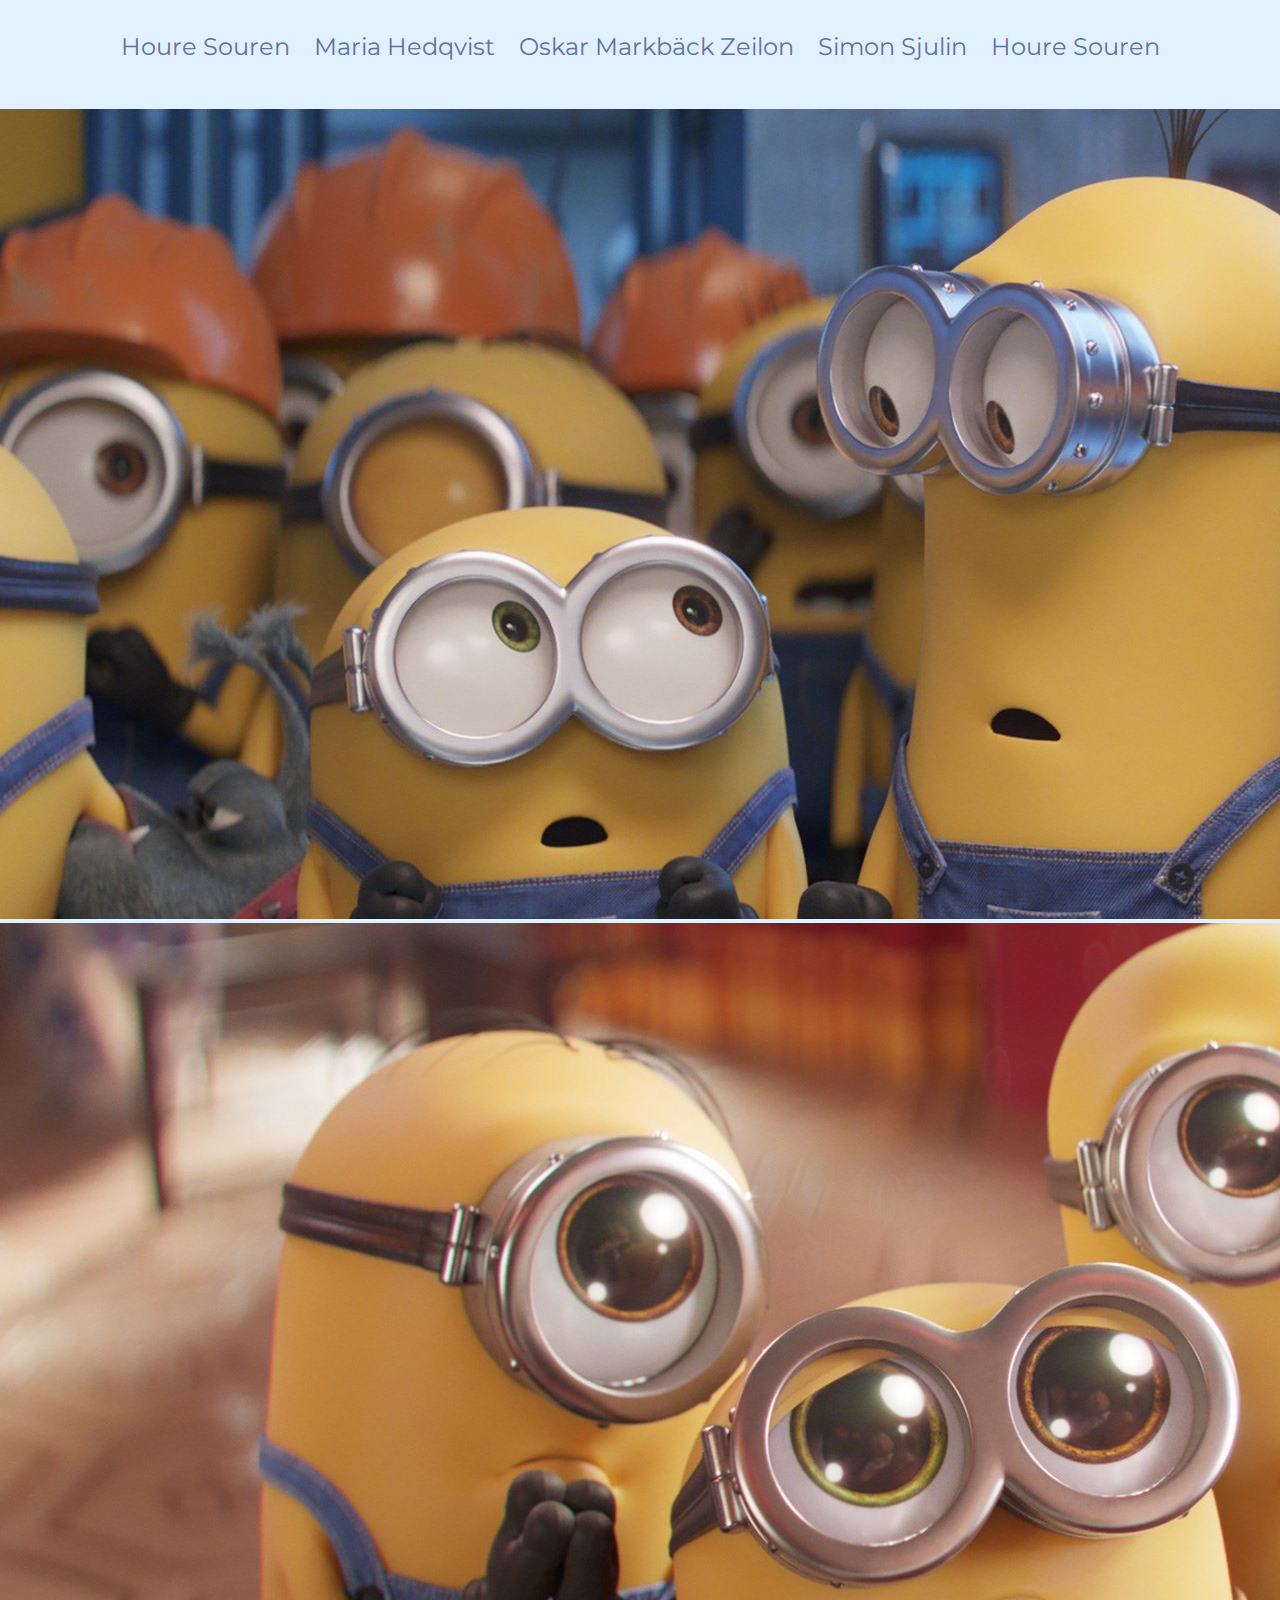
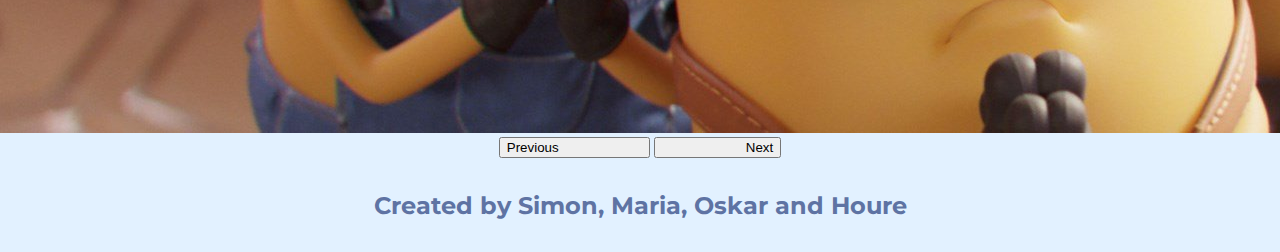
==== index.html @ 37b2fec4 "Ändrade icons" ====
<!DOCTYPE html>
<html lang="en">
<head>
    <meta charset="UTF-8">
    <meta http-equiv="X-UA-Compatible" content="IE=edge">
    <meta name="viewport" content="width=device-width, initial-scale=1.0">
    <link rel="favicon" href="minion.ico">
    <link rel="preconnect" href="https://fonts.googleapis.com">
    <link rel="preconnect" href="https://fonts.gstatic.com" crossorigin>
    <link href="https://fonts.googleapis.com/css2?family=Montserrat:wght@200&display=swap" rel="stylesheet">
    <link href="https://cdn.jsdelivr.net/npm/bootstrap@5.2.0/dist/css/bootstrap.min.css" rel="stylesheet" integrity="sha384-gH2yIJqKdNHPEq0n4Mqa/HGKIhSkIHeL5AyhkYV8i59U5AR6csBvApHHNl/vI1Bx" crossorigin="anonymous">
    <script src="https://cdn.jsdelivr.net/npm/bootstrap@5.2.0/dist/js/bootstrap.bundle.min.js" integrity="sha384-A3rJD856KowSb7dwlZdYEkO39Gagi7vIsF0jrRAoQmDKKtQBHUuLZ9AsSv4jD4Xa" crossorigin="anonymous"></script>
    <link rel="stylesheet" href="style.css">
    <title>Grupp 4</title>
</head>
<body>
    
    <div class="names">
        <a href="" class="meny">Houre Souren</a>
        <a href="maria_hedkvist.html" class="meny">Maria Hedqvist</a>
        <a href="oskarmarkback.html" class="meny">Oskar Markbäck Zeilon</a>
        <a href="Simon.html" class="meny">Simon Sjulin</a>
        <a href="Houre.html" class="meny">Houre Souren</a>
    </div>


    <div id="carouselExampleControls" class="carousel slide" data-bs-ride="carousel">
        <div class="carousel-inner">
          <div class="carousel-item active">
            <img src="minoner.jpg" class="d-block w-100" alt="...">
          </div>

          <div class="carousel-item">
            <img src="sadge.jpg" class="d-block w-100" alt="...">
          </div>
        </div>
        <button class="carousel-control-prev buttons" type="button" data-bs-target="#carouselExampleControls" data-bs-slide="prev">
          <span class="carousel-control-prev-icon" aria-hidden="true"></span>
          <span class="visually-hidden">Previous</span>
        </button>
        <button class="carousel-control-next button" type="button" data-bs-target="#carouselExampleControls" data-bs-slide="next">
          <span class="carousel-control-next-icon" aria-hidden="true"></span>
          <span class="visually-hidden">Next</span>
        </button>
      </div>
      <div class="bot">

        <h2>Created by Simon, Maria, Oskar and Houre</h2>

      </div>



    
</body>
</html>
---- style.css ----
body{
    text-align: center;
    font-family: 'Montserrat', sans-serif;
    color: #5e73a3;
    background-color:#e2f1ff;
    margin: 0;

}
a{
    color: #5e73a3;
}
a:hover{
    color: #273453;
}
.meny{
    padding-left: 10px;
    padding-right: 10px;
    font-size: 1.5rem;

    
}

.picture{
    width: 400px;
    height: auto;
    border-radius: 100%;

}
li{
    list-style-type: none;
    font-weight: bold;
}
.lista{
    padding-right:45px;
}
li{
    list-style-type:none;

}
.names{
    margin-bottom: 3rem;
    margin-top:2rem;
    text-align: center;
}
.minions{
    margin-left: 0;
    max-width: 100%;
}

a{
    text-decoration: none;
}
.bot{
    padding:1% 0 1%
}
#carouselExampleControls{
    height:50%;
}
.button{
    padding-left: 7%;

}
.buttons{
    padding-right: 7%;
}
#carouselExampleControls{
    height:30%;
}
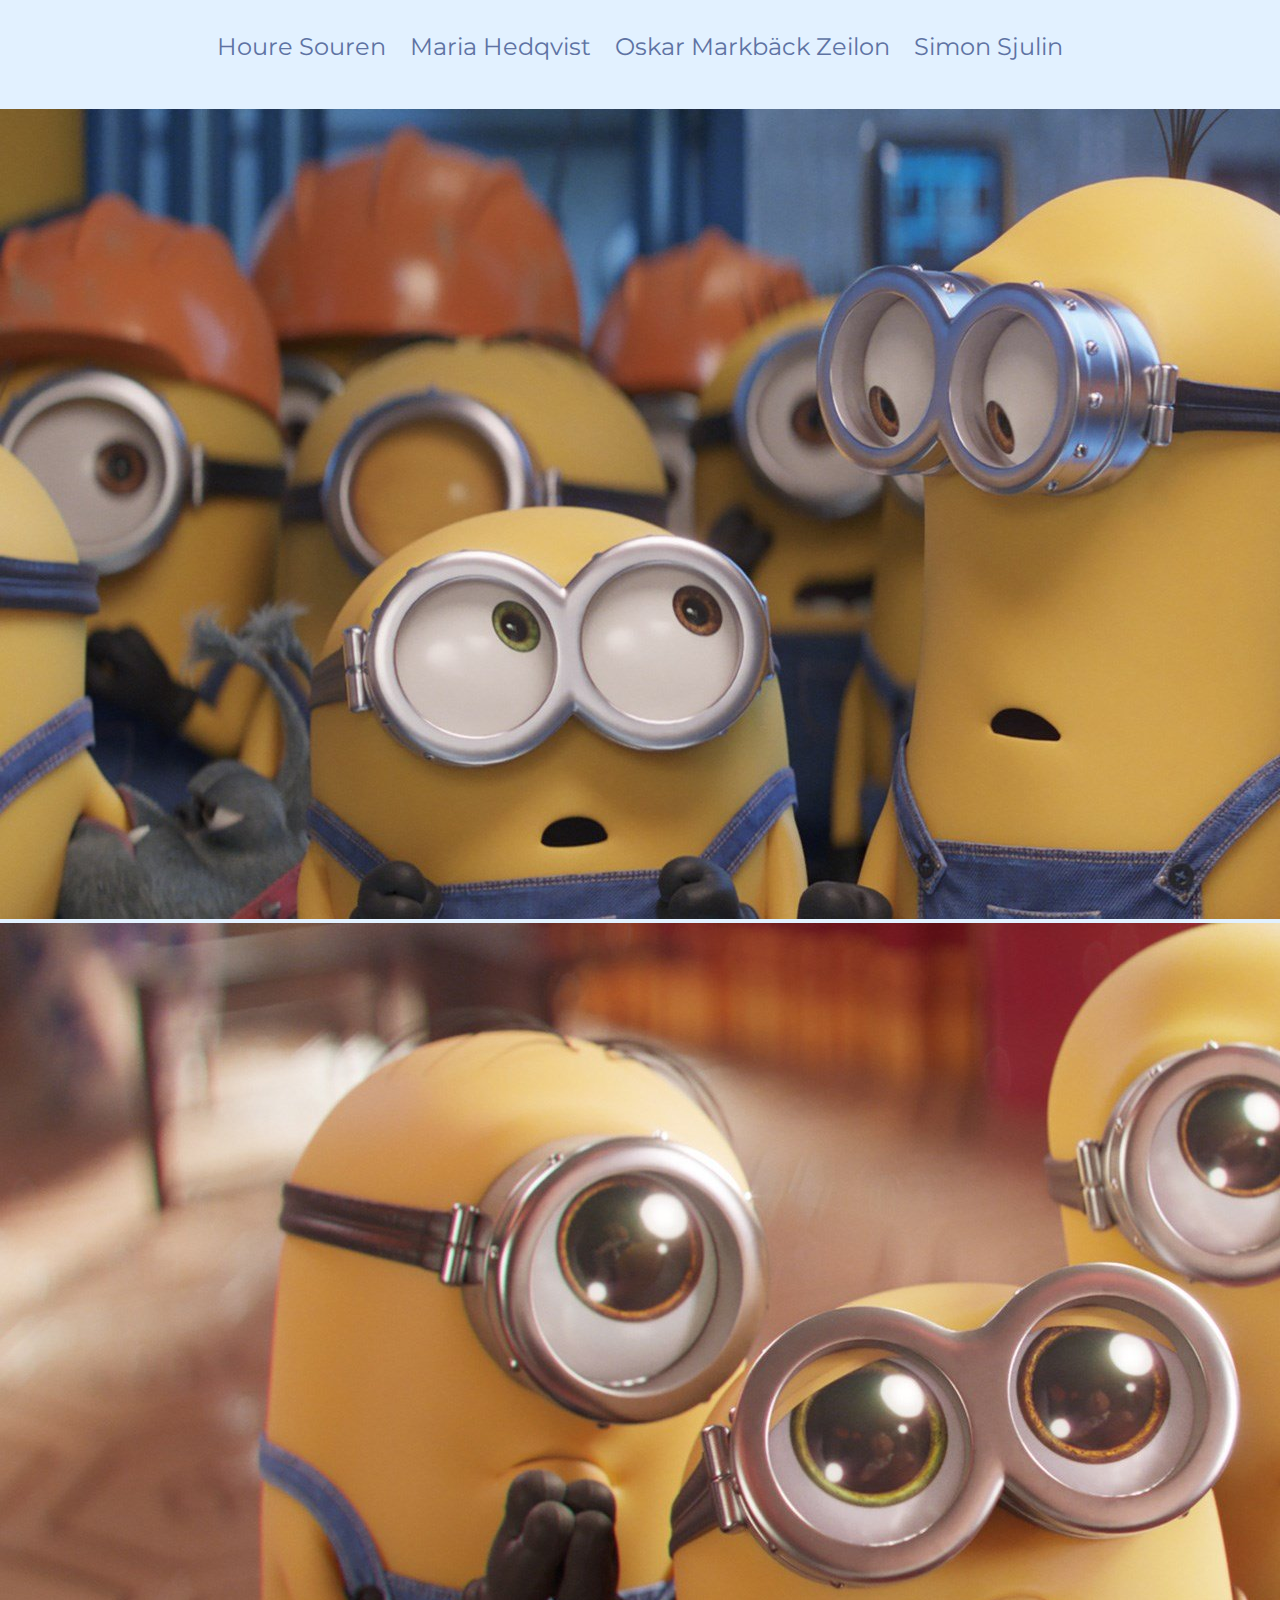
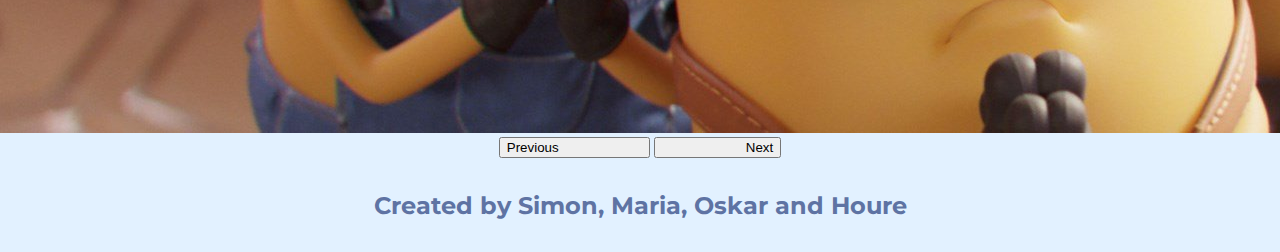
==== commit ce207c5f: "lite kommentarer" ====
--- a/index.html
+++ b/index.html
@@ -4,26 +4,27 @@
     <meta charset="UTF-8">
     <meta http-equiv="X-UA-Compatible" content="IE=edge">
     <meta name="viewport" content="width=device-width, initial-scale=1.0">
-    <link rel="favicon" href="minion.ico">
+    <!---Links för att kunna använda fonts (textstiler) från google fonts-->
     <link rel="preconnect" href="https://fonts.googleapis.com">
     <link rel="preconnect" href="https://fonts.gstatic.com" crossorigin>
     <link href="https://fonts.googleapis.com/css2?family=Montserrat:wght@200&display=swap" rel="stylesheet">
+    <!---Länkar för att implementera bootstrap (biblotek för css, html och lite JS)-->
     <link href="https://cdn.jsdelivr.net/npm/bootstrap@5.2.0/dist/css/bootstrap.min.css" rel="stylesheet" integrity="sha384-gH2yIJqKdNHPEq0n4Mqa/HGKIhSkIHeL5AyhkYV8i59U5AR6csBvApHHNl/vI1Bx" crossorigin="anonymous">
     <script src="https://cdn.jsdelivr.net/npm/bootstrap@5.2.0/dist/js/bootstrap.bundle.min.js" integrity="sha384-A3rJD856KowSb7dwlZdYEkO39Gagi7vIsF0jrRAoQmDKKtQBHUuLZ9AsSv4jD4Xa" crossorigin="anonymous"></script>
+    <!--Länk för css style sheet-->    
     <link rel="stylesheet" href="style.css">
     <title>Grupp 4</title>
 </head>
 <body>
-    
+     <!---nav för våra personliga sidor-->
     <div class="names">
-        <a href="" class="meny">Houre Souren</a>
+        <a href="google.se" class="meny">Houre Souren</a>
         <a href="maria_hedkvist.html" class="meny">Maria Hedqvist</a>
         <a href="oskarmarkback.html" class="meny">Oskar Markbäck Zeilon</a>
         <a href="Simon.html" class="meny">Simon Sjulin</a>
-        <a href="Houre.html" class="meny">Houre Souren</a>
     </div>
 
-
+    <!---karusell för minoner :D-->
     <div id="carouselExampleControls" class="carousel slide" data-bs-ride="carousel">
         <div class="carousel-inner">
           <div class="carousel-item active">
@@ -43,6 +44,9 @@
           <span class="visually-hidden">Next</span>
         </button>
       </div>
+
+
+      <!---creds till oss-->
       <div class="bot">
 
         <h2>Created by Simon, Maria, Oskar and Houre</h2>
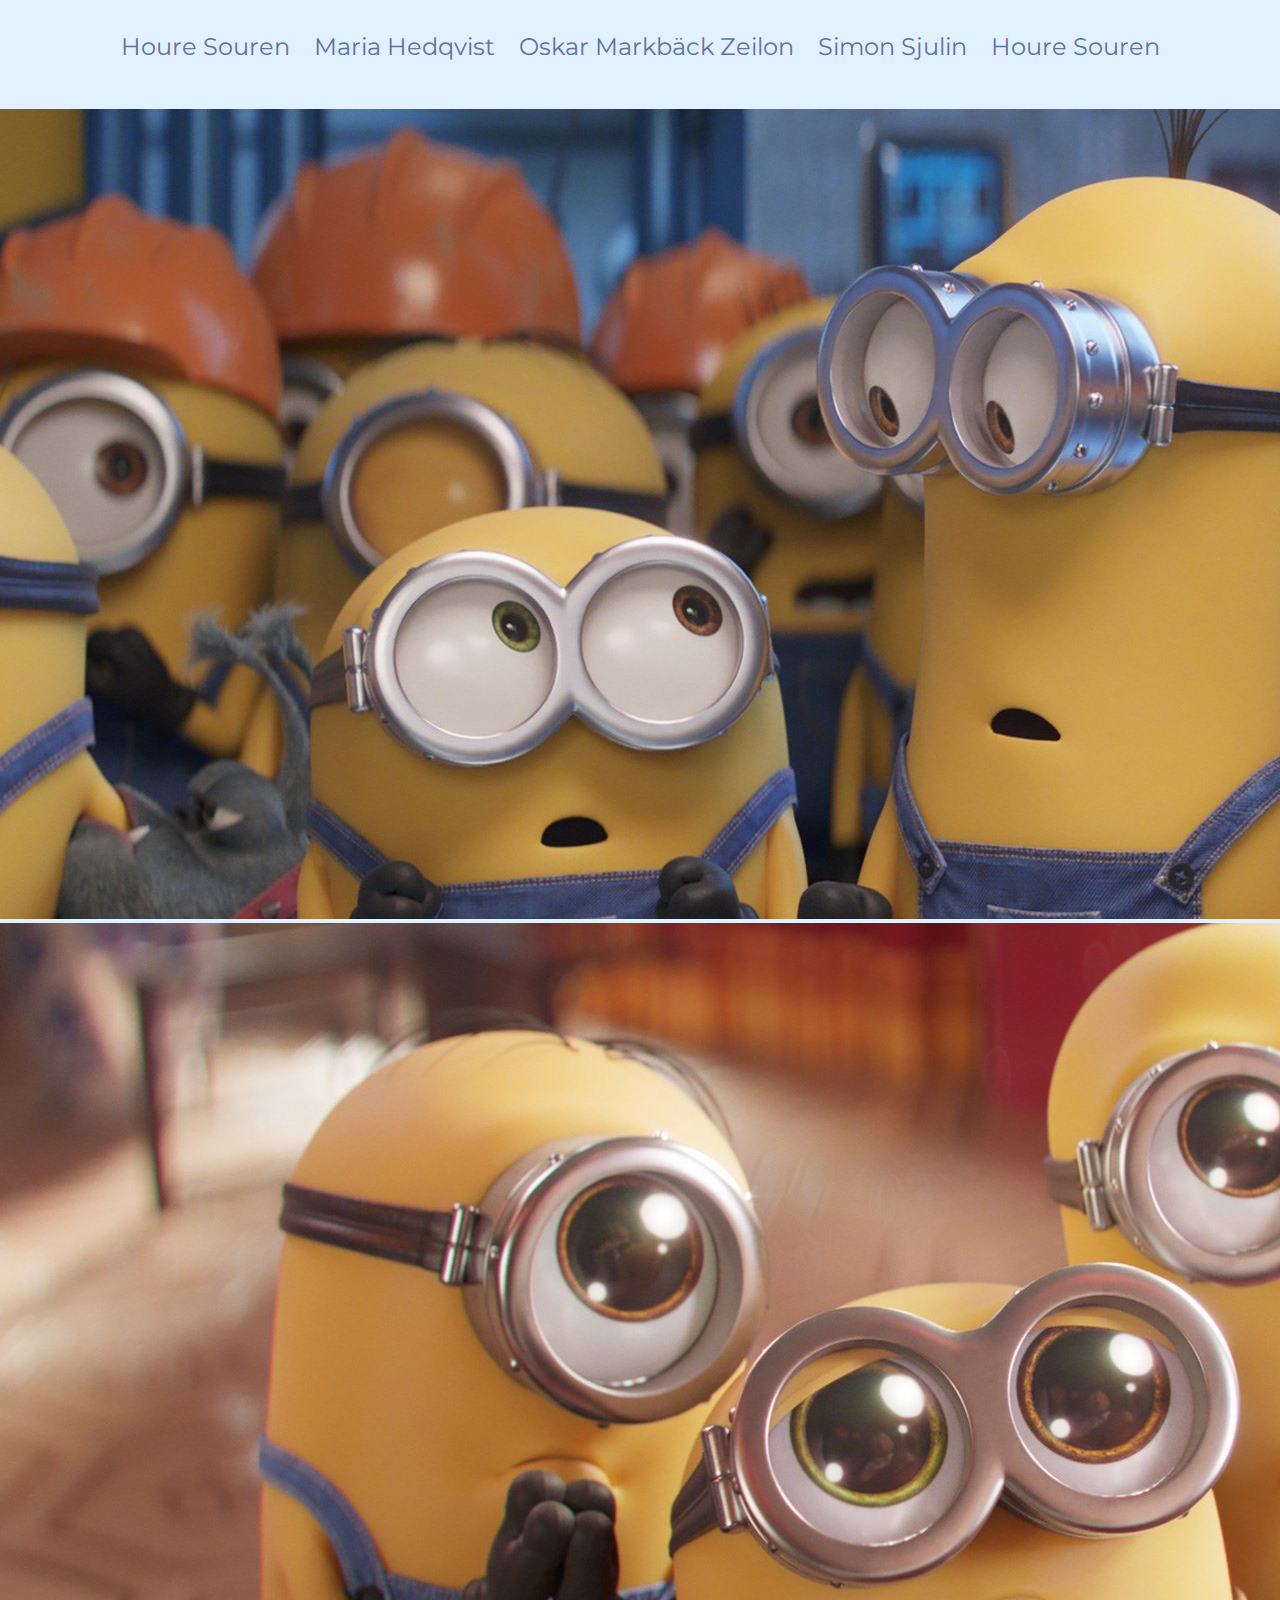
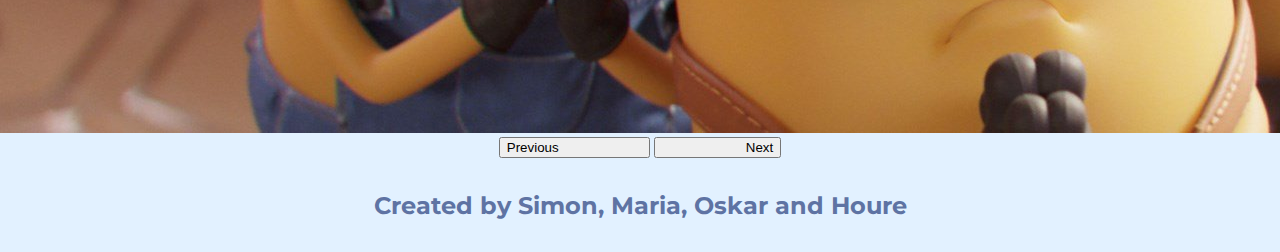
==== commit 32decfcd: "fixat" ====
--- a/index.html
+++ b/index.html
@@ -4,27 +4,26 @@
     <meta charset="UTF-8">
     <meta http-equiv="X-UA-Compatible" content="IE=edge">
     <meta name="viewport" content="width=device-width, initial-scale=1.0">
-    <!---Links för att kunna använda fonts (textstiler) från google fonts-->
+    <link rel="favicon" href="migit nion.ico">
     <link rel="preconnect" href="https://fonts.googleapis.com">
     <link rel="preconnect" href="https://fonts.gstatic.com" crossorigin>
     <link href="https://fonts.googleapis.com/css2?family=Montserrat:wght@200&display=swap" rel="stylesheet">
-    <!---Länkar för att implementera bootstrap (biblotek för css, html och lite JS)-->
     <link href="https://cdn.jsdelivr.net/npm/bootstrap@5.2.0/dist/css/bootstrap.min.css" rel="stylesheet" integrity="sha384-gH2yIJqKdNHPEq0n4Mqa/HGKIhSkIHeL5AyhkYV8i59U5AR6csBvApHHNl/vI1Bx" crossorigin="anonymous">
     <script src="https://cdn.jsdelivr.net/npm/bootstrap@5.2.0/dist/js/bootstrap.bundle.min.js" integrity="sha384-A3rJD856KowSb7dwlZdYEkO39Gagi7vIsF0jrRAoQmDKKtQBHUuLZ9AsSv4jD4Xa" crossorigin="anonymous"></script>
-    <!--Länk för css style sheet-->    
     <link rel="stylesheet" href="style.css">
     <title>Grupp 4</title>
 </head>
 <body>
-     <!---nav för våra personliga sidor-->
+    
     <div class="names">
-        <a href="google.se" class="meny">Houre Souren</a>
+        <a href="Houre.html" class="meny">Houre Souren</a>
         <a href="maria_hedkvist.html" class="meny">Maria Hedqvist</a>
         <a href="oskarmarkback.html" class="meny">Oskar Markbäck Zeilon</a>
         <a href="Simon.html" class="meny">Simon Sjulin</a>
+        <a href="Houre.html" class="meny">Houre Souren</a>
     </div>
 
-    <!---karusell för minoner :D-->
+
     <div id="carouselExampleControls" class="carousel slide" data-bs-ride="carousel">
         <div class="carousel-inner">
           <div class="carousel-item active">
@@ -44,9 +43,6 @@
           <span class="visually-hidden">Next</span>
         </button>
       </div>
-
-
-      <!---creds till oss-->
       <div class="bot">
 
         <h2>Created by Simon, Maria, Oskar and Houre</h2>
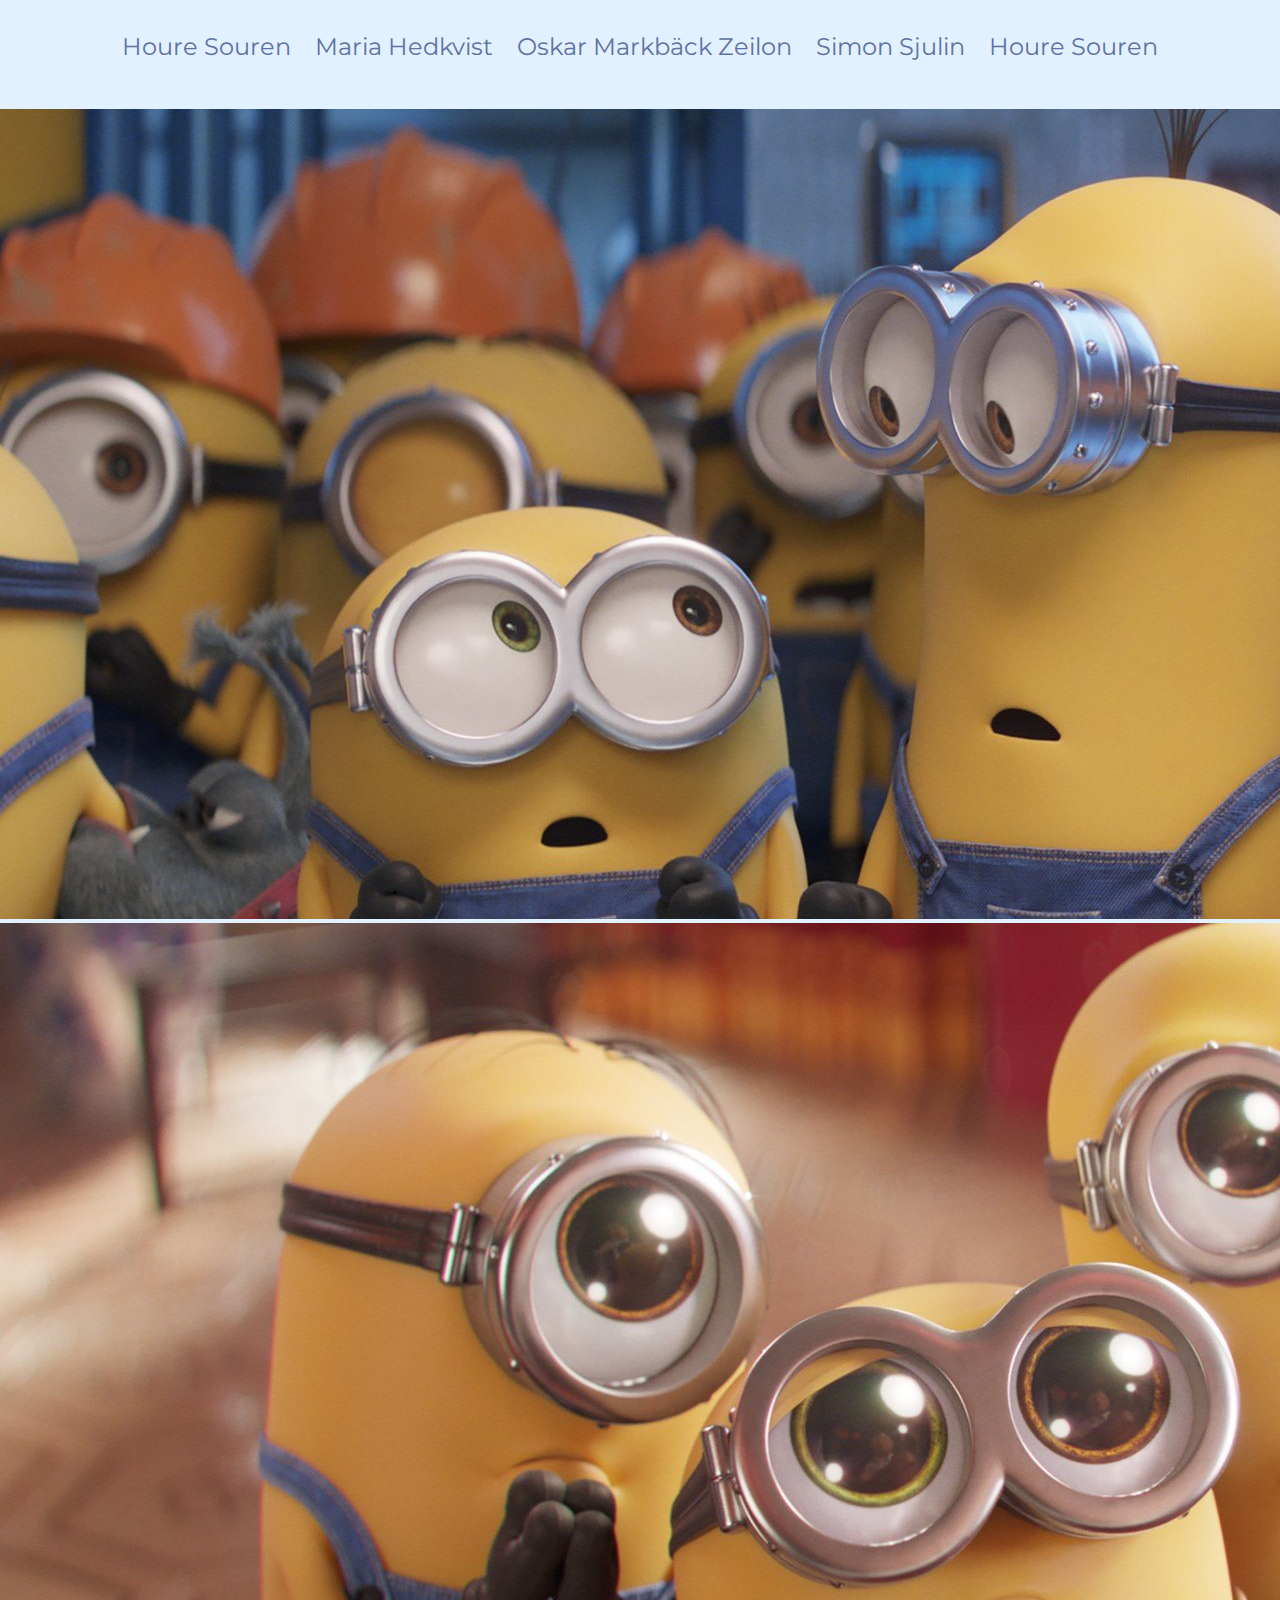
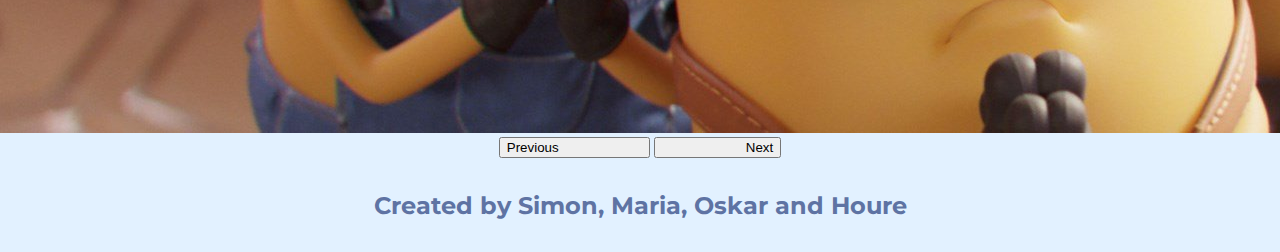
==== commit b0ca00d4: "Rättstavning" ====
--- a/index.html
+++ b/index.html
@@ -17,7 +17,7 @@
     
     <div class="names">
         <a href="Houre.html" class="meny">Houre Souren</a>
-        <a href="maria_hedkvist.html" class="meny">Maria Hedqvist</a>
+        <a href="maria_hedkvist.html" class="meny">Maria Hedkvist</a>
         <a href="oskarmarkback.html" class="meny">Oskar Markbäck Zeilon</a>
         <a href="Simon.html" class="meny">Simon Sjulin</a>
         <a href="Houre.html" class="meny">Houre Souren</a>
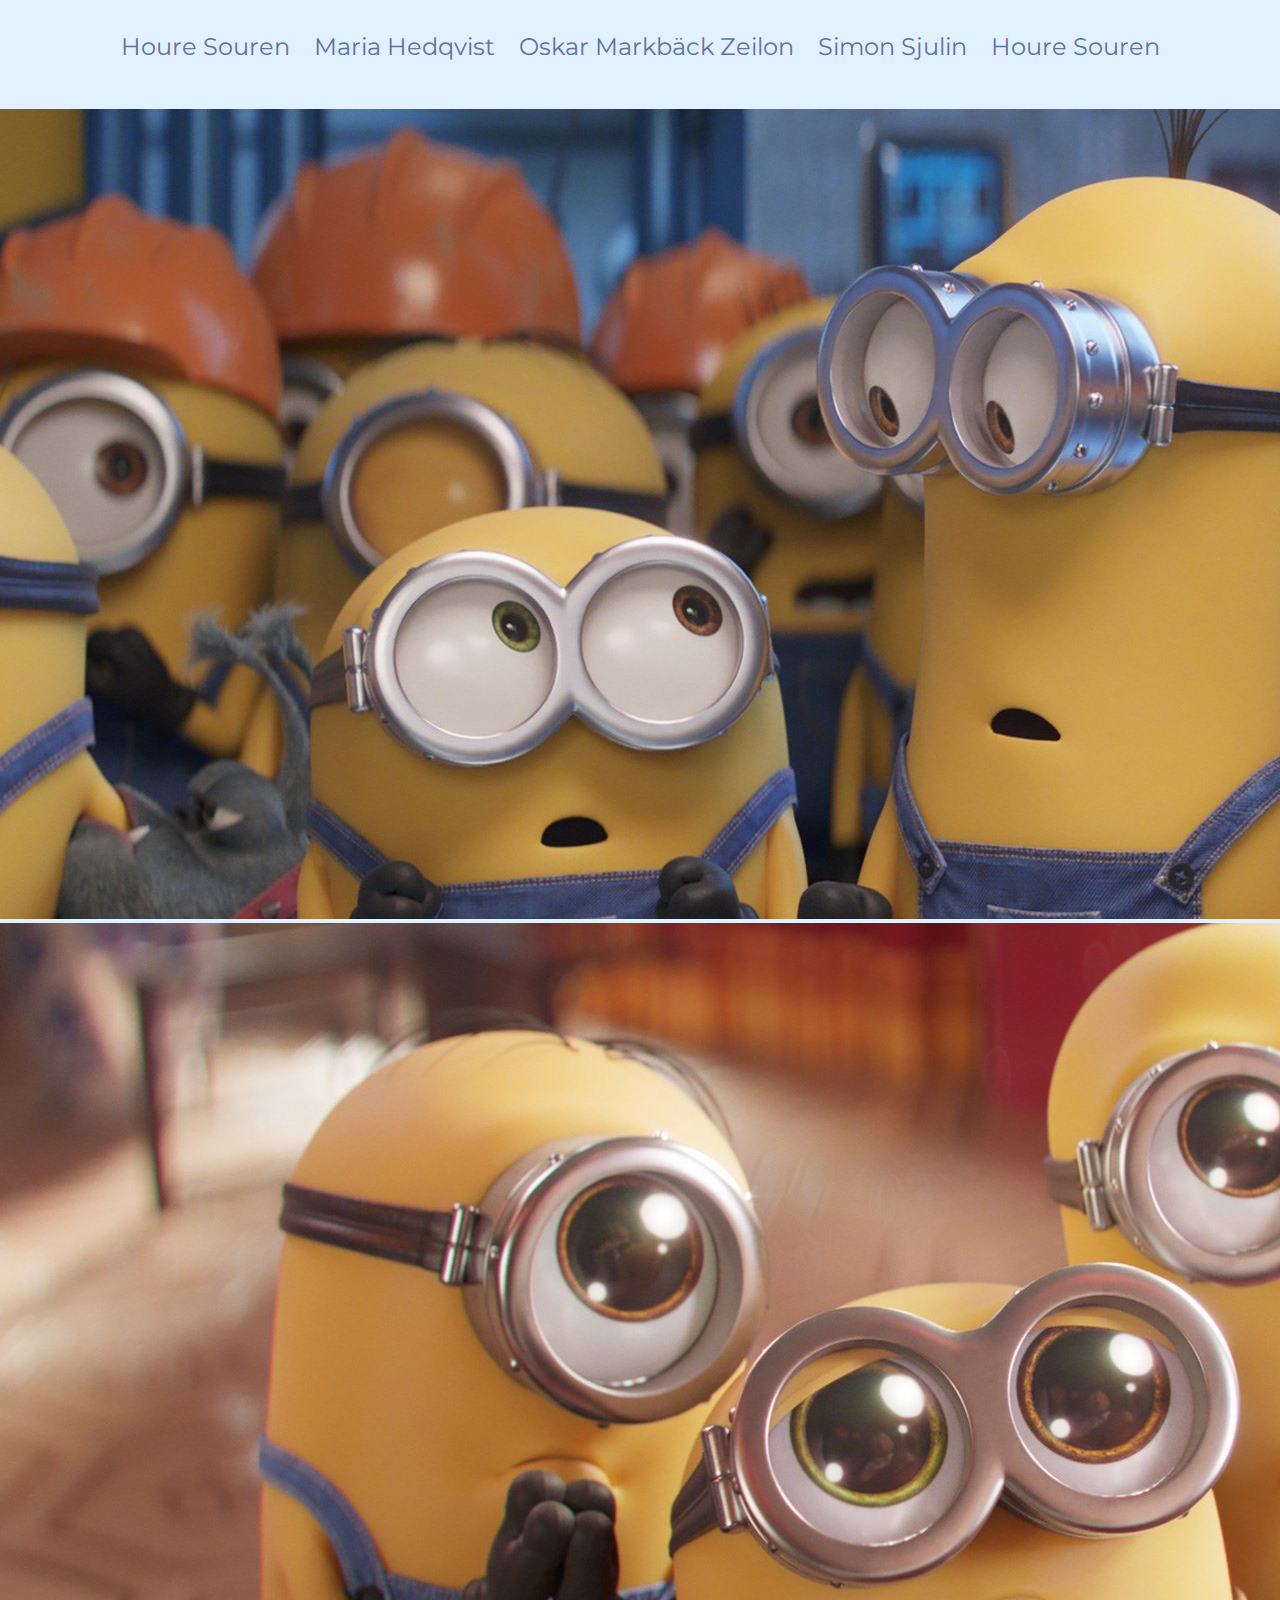
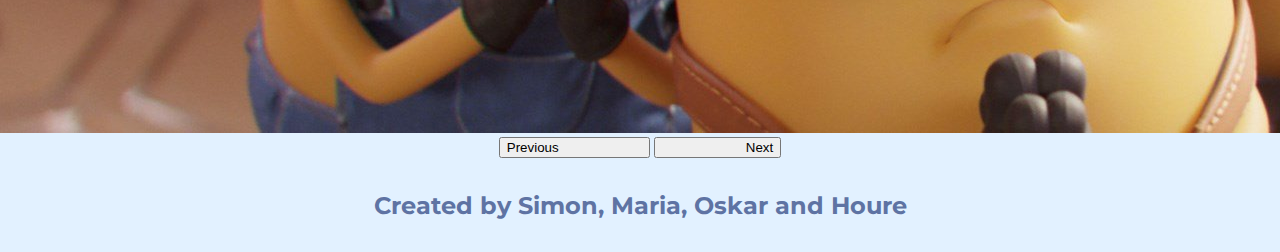
==== commit 530dd868: "Merge pull request #24 from sjulin93/linkoskar" ====
--- a/index.html
+++ b/index.html
@@ -4,7 +4,7 @@
     <meta charset="UTF-8">
     <meta http-equiv="X-UA-Compatible" content="IE=edge">
     <meta name="viewport" content="width=device-width, initial-scale=1.0">
-    <link rel="favicon" href="migit nion.ico">
+    <link rel="favicon" href="favicon.ico">
     <link rel="preconnect" href="https://fonts.googleapis.com">
     <link rel="preconnect" href="https://fonts.gstatic.com" crossorigin>
     <link href="https://fonts.googleapis.com/css2?family=Montserrat:wght@200&display=swap" rel="stylesheet">
@@ -17,7 +17,7 @@
     
     <div class="names">
         <a href="Houre.html" class="meny">Houre Souren</a>
-        <a href="maria_hedkvist.html" class="meny">Maria Hedkvist</a>
+        <a href="maria_hedkvist.html" class="meny">Maria Hedqvist</a>
         <a href="oskarmarkback.html" class="meny">Oskar Markbäck Zeilon</a>
         <a href="Simon.html" class="meny">Simon Sjulin</a>
         <a href="Houre.html" class="meny">Houre Souren</a>
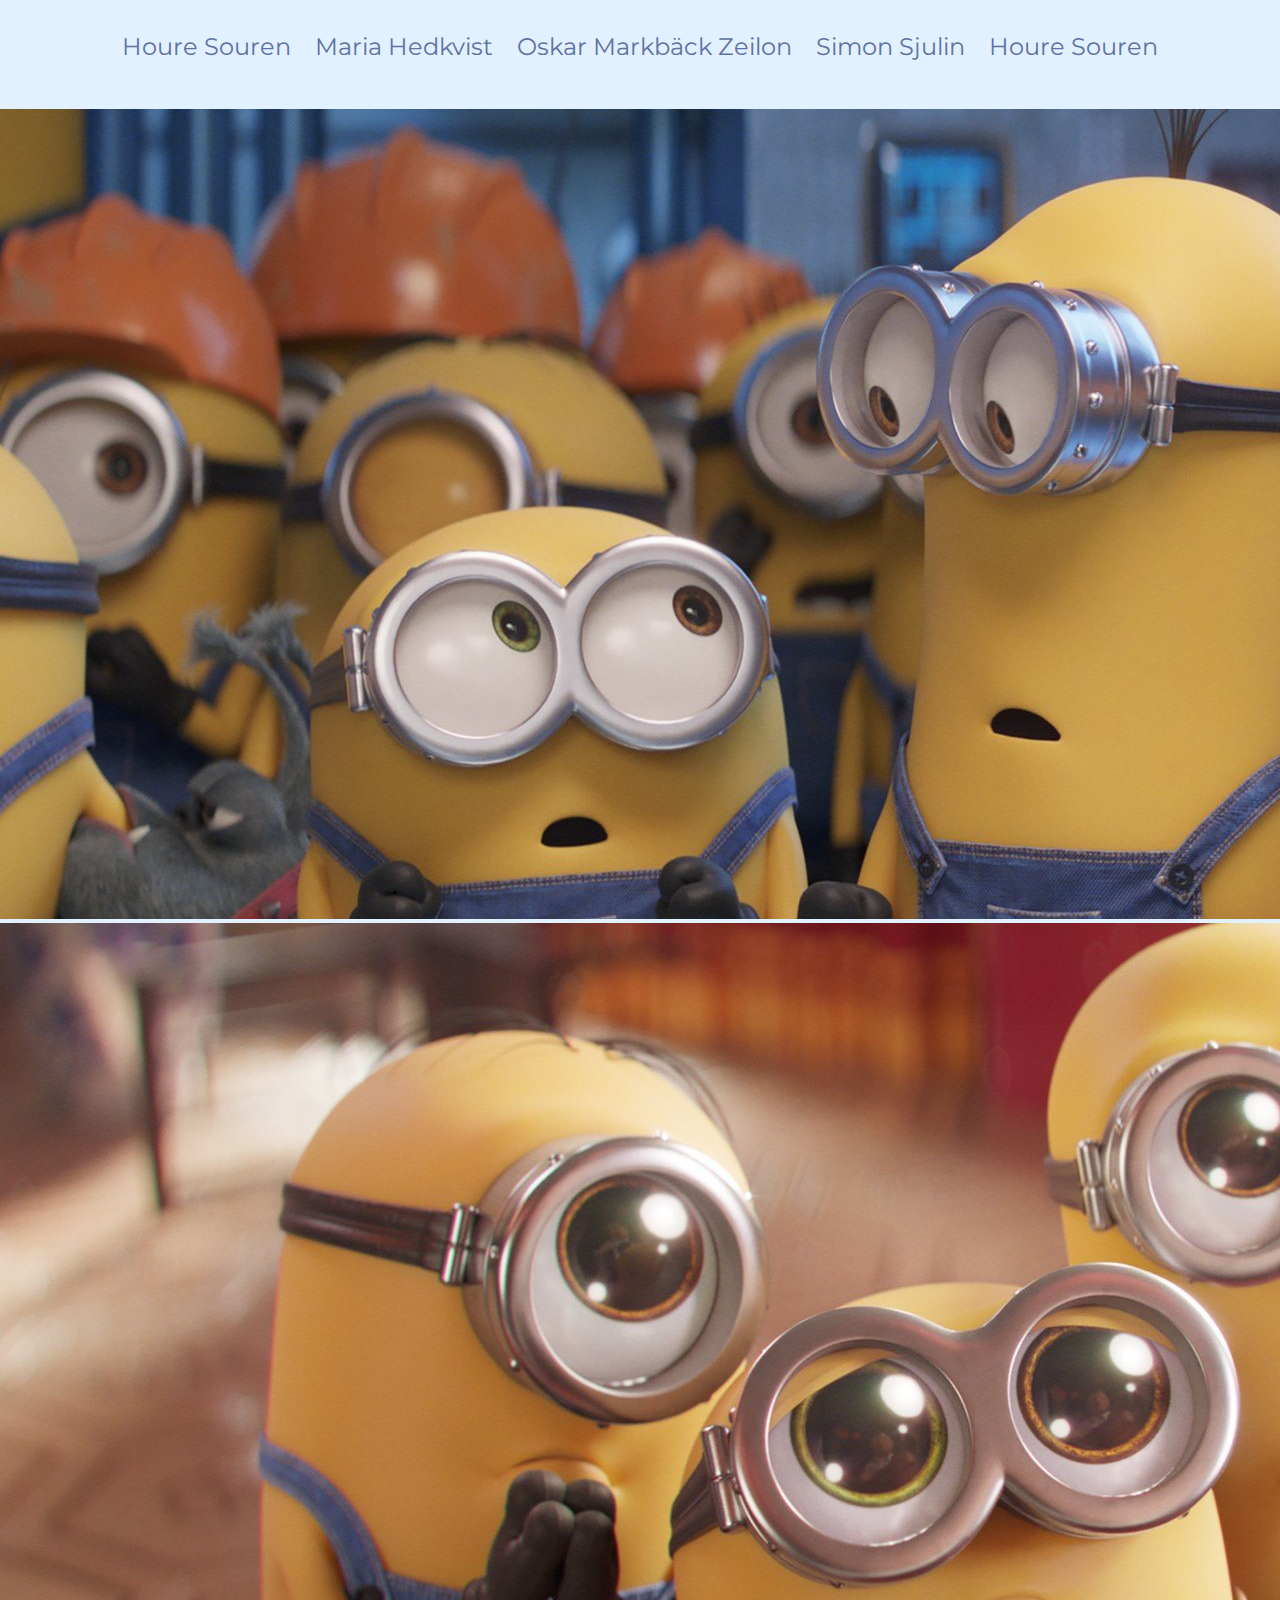
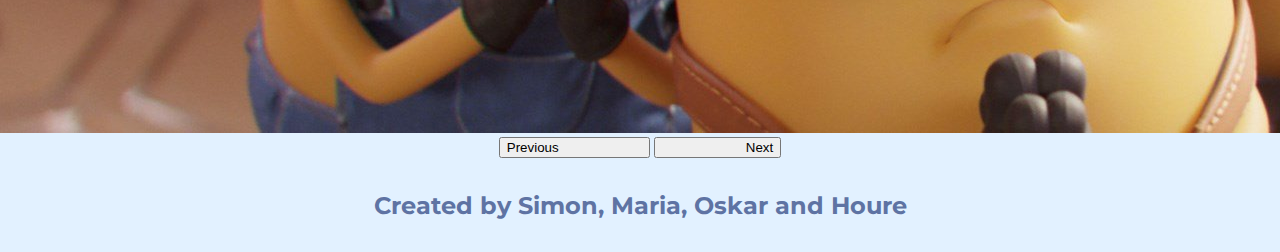
==== commit 1d712be8: "Merge pull request #25 from sjulin93/mariaRättstavning" ====
--- a/index.html
+++ b/index.html
@@ -17,7 +17,7 @@
     
     <div class="names">
         <a href="Houre.html" class="meny">Houre Souren</a>
-        <a href="maria_hedkvist.html" class="meny">Maria Hedqvist</a>
+        <a href="maria_hedkvist.html" class="meny">Maria Hedkvist</a>
         <a href="oskarmarkback.html" class="meny">Oskar Markbäck Zeilon</a>
         <a href="Simon.html" class="meny">Simon Sjulin</a>
         <a href="Houre.html" class="meny">Houre Souren</a>
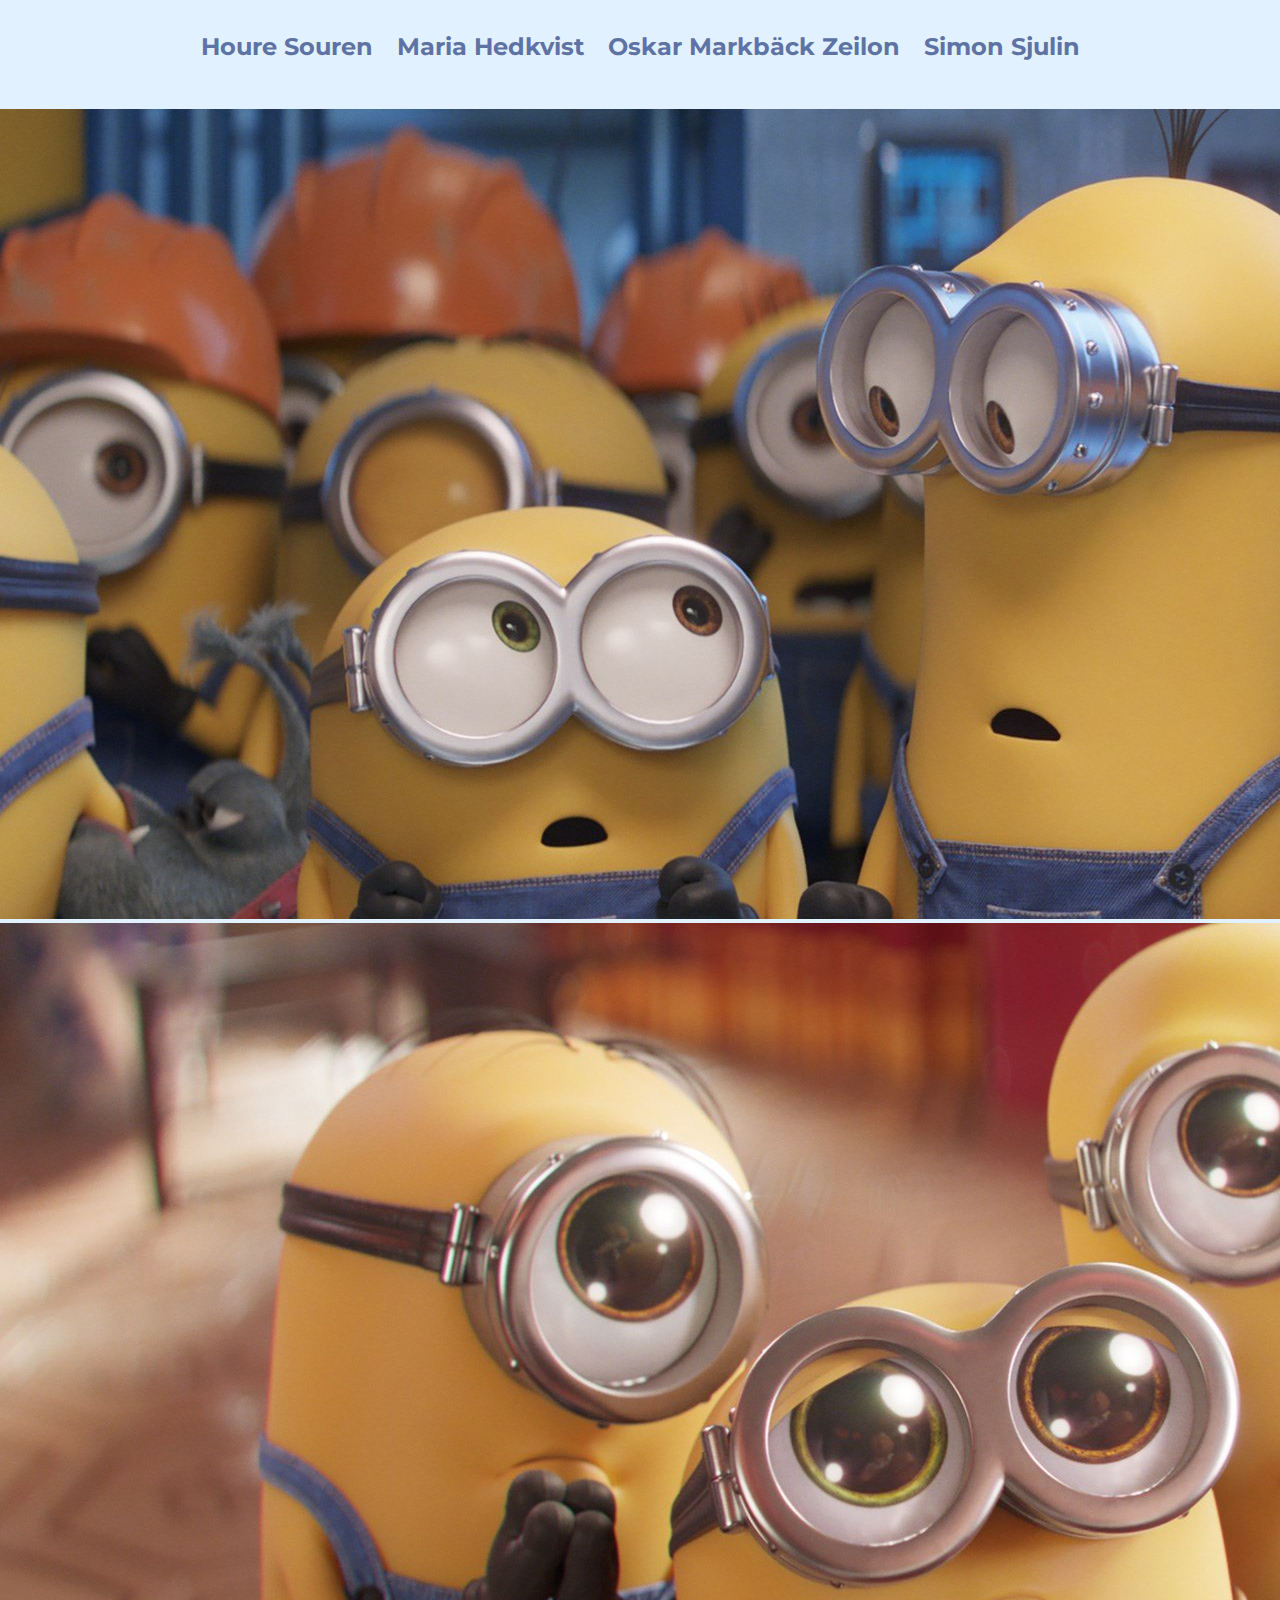
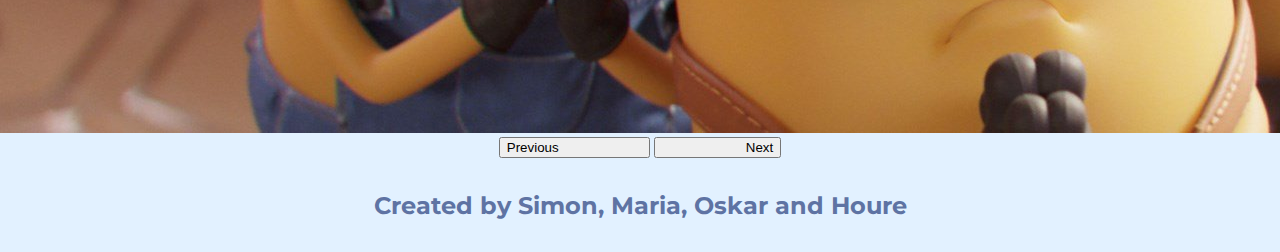
==== commit d2c600cf: "tog bort extra länk" ====
--- a/index.html
+++ b/index.html
@@ -20,7 +20,7 @@
         <a href="maria_hedkvist.html" class="meny">Maria Hedkvist</a>
         <a href="oskarmarkback.html" class="meny">Oskar Markbäck Zeilon</a>
         <a href="Simon.html" class="meny">Simon Sjulin</a>
-        <a href="Houre.html" class="meny">Houre Souren</a>
+        
     </div>
 
 
--- a/style.css
+++ b/style.css
@@ -4,10 +4,10 @@
     color: #5e73a3;
     background-color:#e2f1ff;
     margin: 0;
-
 }
 a{
     color: #5e73a3;
+    font-weight: bold;
 }
 a:hover{
     color: #273453;
@@ -65,4 +65,8 @@
 }
 #carouselExampleControls{
     height:30%;
+}
+
+.mariasProfil{
+    padding-bottom: 2%;
 }